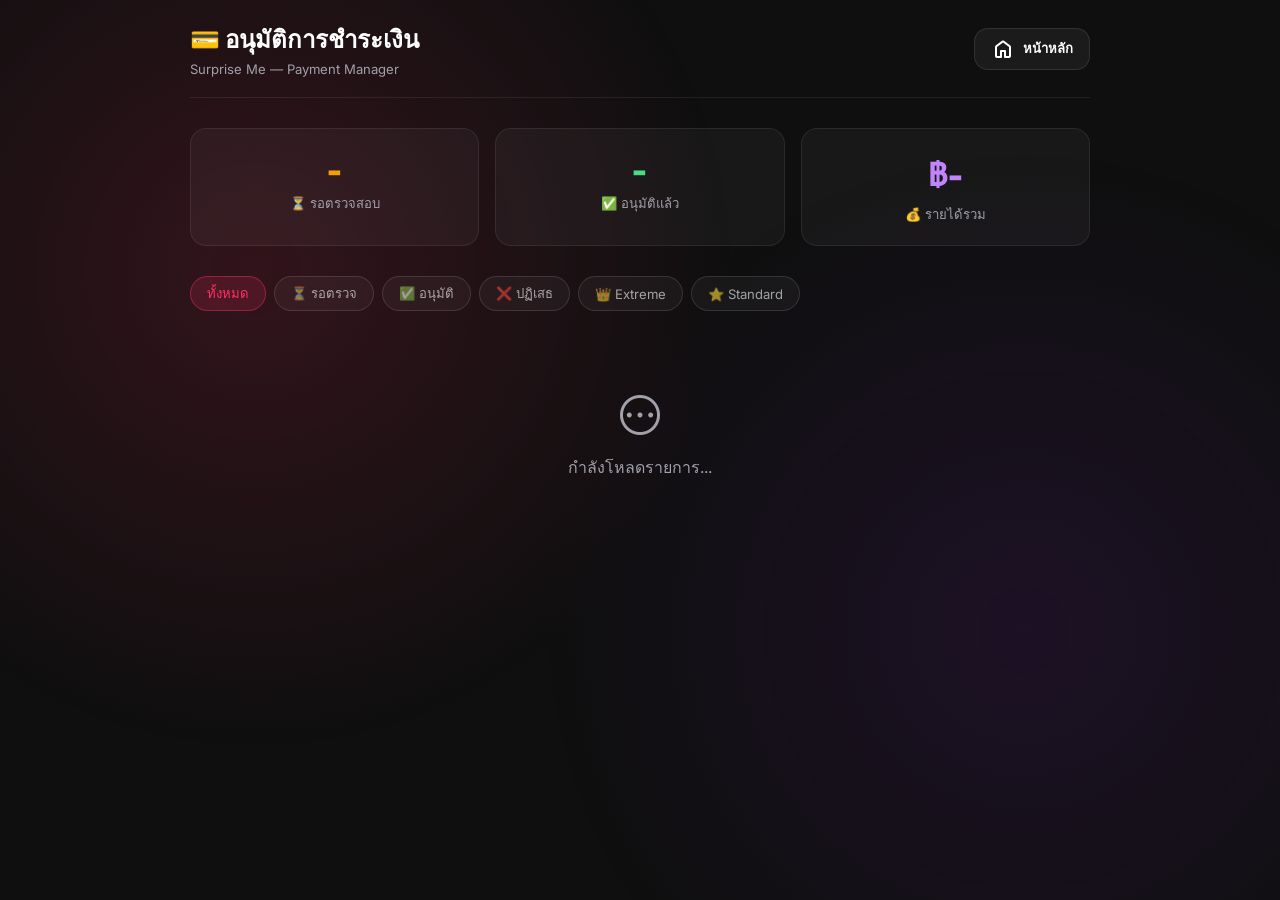
==== admin-payments.html @ f7511f4d "Add files via upload" ====
<!DOCTYPE html>
<html lang="th">
<head>
    <meta charset="UTF-8">
    <meta name="viewport" content="width=device-width, initial-scale=1.0">
    <title>อนุมัติการชำระเงิน | Admin</title>
    <link rel="stylesheet" href="style.css">
    <link rel="stylesheet" href="https://fonts.googleapis.com/css2?family=Material+Symbols+Rounded:opsz,wght,FILL,GRAD@24,400,0,0" />
    <style>
        body { margin:0; padding:20px; box-sizing:border-box; }
        .admin-wrap { max-width:900px; margin:0 auto; }

        /* Header */
        .adm-header { display:flex;align-items:center;justify-content:space-between;margin-bottom:30px;padding-bottom:20px;border-bottom:1px solid rgba(255,255,255,0.08); }
        .adm-title { font-size:1.5rem; font-weight:800; }
        .adm-title small { display:block; font-size:0.82rem; font-weight:400; color:var(--text-muted); margin-top:2px; }

        /* Stats */
        .stats-row { display:grid;grid-template-columns:repeat(3,1fr);gap:16px;margin-bottom:30px; }
        .stat-card { background:rgba(255,255,255,0.04);border:1px solid rgba(255,255,255,0.08);border-radius:16px;padding:20px;text-align:center; }
        .stat-num { font-size:2rem;font-weight:800;font-family:'Outfit',sans-serif; }
        .stat-lbl { color:var(--text-muted);font-size:0.82rem;margin-top:4px; }

        /* Filters */
        .filter-row { display:flex;gap:8px;margin-bottom:20px;flex-wrap:wrap; }
        .filter-btn { padding:6px 16px;border-radius:20px;border:1px solid rgba(255,255,255,0.12);background:rgba(255,255,255,0.04);color:rgba(255,255,255,0.6);font-size:0.82rem;cursor:pointer;transition:all 0.2s;font-family:'Inter',sans-serif; }
        .filter-btn.active,.filter-btn:hover { background:rgba(255,51,102,0.15);border-color:rgba(255,51,102,0.4);color:#FF3366; }

        /* Payment cards */
        .pay-list { display:flex;flex-direction:column;gap:16px; }
        .pay-item { background:rgba(255,255,255,0.04);border:1px solid rgba(255,255,255,0.08);border-radius:16px;padding:20px;transition:border-color 0.2s; }
        .pay-item.pending { border-left:3px solid #F59E0B; }
        .pay-item.approved { border-left:3px solid #4ade80; }
        .pay-item.rejected { border-left:3px solid #f87171;opacity:0.7; }

        .pay-item-header { display:flex;align-items:flex-start;justify-content:space-between;gap:12px;margin-bottom:12px; }
        .pay-item-info { flex:1; }
        .pay-ref { font-size:0.75rem;color:var(--text-muted);font-family:monospace;margin-bottom:4px; }
        .pay-contact-name { font-weight:700;font-size:1rem; }
        .pay-tier { display:inline-flex;align-items:center;gap:4px;padding:2px 10px;border-radius:20px;font-size:0.75rem;font-weight:700;margin-top:4px; }
        .tier-std { background:linear-gradient(135deg,#FF336622,#9333EA22);color:#c084fc;border:1px solid rgba(147,51,234,0.3); }
        .tier-ext { background:linear-gradient(135deg,#F59E0B22,#EF444422);color:#fbbf24;border:1px solid rgba(245,158,11,0.3); }

        .pay-status { white-space:nowrap;}
        .status-badge { display:inline-flex;align-items:center;gap:5px;padding:4px 12px;border-radius:20px;font-size:0.78rem;font-weight:700; }
        .status-pending { background:rgba(245,158,11,0.15);color:#F59E0B;border:1px solid rgba(245,158,11,0.3); }
        .status-approved { background:rgba(74,222,128,0.15);color:#4ade80;border:1px solid rgba(74,222,128,0.3); }
        .status-rejected { background:rgba(248,113,113,0.15);color:#f87171;border:1px solid rgba(248,113,113,0.3); }

        .pay-details { display:grid;grid-template-columns:repeat(auto-fit,minmax(140px,1fr));gap:10px;padding:12px;background:rgba(255,255,255,0.03);border-radius:10px;margin-bottom:12px; }
        .pay-detail-item { font-size:0.82rem; }
        .pay-detail-label { color:var(--text-muted);font-size:0.75rem;margin-bottom:2px; }

        /* Slip image */
        .slip-img { width:100%;max-height:280px;object-fit:contain;border-radius:10px;margin-bottom:12px;cursor:pointer;border:1px solid rgba(255,255,255,0.08); }
        .no-slip { padding:16px;text-align:center;color:var(--text-muted);font-size:0.82rem;background:rgba(255,255,255,0.02);border-radius:10px;border:1px dashed rgba(255,255,255,0.08);margin-bottom:12px; }

        /* Action buttons */
        .action-row { display:flex;gap:8px;flex-wrap:wrap; }
        .action-btn { flex:1;min-width:100px;padding:10px 16px;border-radius:10px;border:none;cursor:pointer;font-size:0.85rem;font-weight:700;font-family:'Inter',sans-serif;display:flex;align-items:center;justify-content:center;gap:6px;transition:all 0.2s; }
        .btn-approve { background:rgba(74,222,128,0.15);color:#4ade80;border:1px solid rgba(74,222,128,0.3); }
        .btn-approve:hover { background:rgba(74,222,128,0.25); }
        .btn-reject { background:rgba(248,113,113,0.1);color:#f87171;border:1px solid rgba(248,113,113,0.2); }
        .btn-reject:hover { background:rgba(248,113,113,0.2); }
        .btn-view-slip { background:rgba(255,255,255,0.06);color:rgba(255,255,255,0.7);border:1px solid rgba(255,255,255,0.1); }
        .btn-view-slip:hover { background:rgba(255,255,255,0.1);color:white; }

        /* Uid input for approval */
        .uid-input { width:100%;padding:10px 14px;border-radius:10px;border:1px solid rgba(74,222,128,0.3);background:rgba(74,222,128,0.05);color:white;font-size:0.85rem;font-family:monospace;box-sizing:border-box;outline:none;margin-bottom:8px; }
        .uid-input::placeholder { color:rgba(255,255,255,0.25); }

        /* Empty state */
        .empty-state { text-align:center;padding:60px 20px;color:var(--text-muted); }
        .empty-state .material-symbols-rounded { font-size:3rem;margin-bottom:16px;display:block; }

        /* Lightbox */
        #lightbox { position:fixed;inset:0;background:rgba(0,0,0,0.9);z-index:9999;display:none;align-items:center;justify-content:center;cursor:zoom-out; }
        #lightbox.show { display:flex; }
        #lightbox img { max-width:90%;max-height:90%;border-radius:12px;box-shadow:0 0 60px rgba(0,0,0,0.8); }

        /* Loading */
        .spinner { width:20px;height:20px;border:2px solid rgba(255,255,255,0.2);border-top-color:currentColor;border-radius:50%;animation:spin 0.8s linear infinite;display:inline-block; }
        @keyframes spin { to{transform:rotate(360deg);} }

        @media(max-width:480px) { .stats-row{grid-template-columns:1fr 1fr;} }
    </style>
</head>
<body>
    <!-- Lightbox for slip images -->
    <div id="lightbox" onclick="document.getElementById('lightbox').classList.remove('show')">
        <img id="lightbox-img" src="" alt="Slip">
    </div>

    <div class="admin-wrap">
        <div class="adm-header">
            <div>
                <div class="adm-title">
                    💳 อนุมัติการชำระเงิน
                    <small>Surprise Me — Payment Manager</small>
                </div>
            </div>
            <a href="index.html" class="btn-secondary" style="padding:8px 16px;font-size:0.82rem;">
                <span class="material-symbols-rounded">home</span> หน้าหลัก
            </a>
        </div>

        <!-- Stats -->
        <div class="stats-row">
            <div class="stat-card">
                <div class="stat-num" id="count-pending" style="color:#F59E0B">-</div>
                <div class="stat-lbl">⏳ รอตรวจสอบ</div>
            </div>
            <div class="stat-card">
                <div class="stat-num" id="count-approved" style="color:#4ade80">-</div>
                <div class="stat-lbl">✅ อนุมัติแล้ว</div>
            </div>
            <div class="stat-card">
                <div class="stat-num" id="count-revenue" style="color:#c084fc">฿-</div>
                <div class="stat-lbl">💰 รายได้รวม</div>
            </div>
        </div>

        <!-- Filters -->
        <div class="filter-row">
            <button class="filter-btn active" onclick="filterPayments('all', this)">ทั้งหมด</button>
            <button class="filter-btn" onclick="filterPayments('pending', this)">⏳ รอตรวจ</button>
            <button class="filter-btn" onclick="filterPayments('approved', this)">✅ อนุมัติ</button>
            <button class="filter-btn" onclick="filterPayments('rejected', this)">❌ ปฏิเสธ</button>
            <button class="filter-btn" onclick="filterPayments('extreme', this)">👑 Extreme</button>
            <button class="filter-btn" onclick="filterPayments('standard', this)">⭐ Standard</button>
        </div>

        <!-- Payment List -->
        <div class="pay-list" id="payList">
            <div class="empty-state">
                <span class="material-symbols-rounded">pending</span>
                กำลังโหลดรายการ...
            </div>
        </div>
    </div>

    <script type="module">
        import { db, storage } from './firebase-config.js';
        import {
            collection, query, orderBy, onSnapshot,
            doc, updateDoc, serverTimestamp, setDoc, getDoc
        } from "https://www.gstatic.com/firebasejs/11.0.0/firebase-firestore.js";
        import { getAuth, onAuthStateChanged } from "https://www.gstatic.com/firebasejs/11.0.0/firebase-auth.js";

        // ─── ADMIN UIDs — ใส่ UID ผู้ดูแลระบบตรงนี้ ───────────────
        const ADMIN_UIDS = ['qqzXIApGiHVh2r78spN1BeZ7Qzz2'];
        // ─────────────────────────────────────────────────────────────

        let allPayments = [];
        let currentFilter = 'all';

        const auth = getAuth();
        onAuthStateChanged(auth, user => {
            if (!user) { alert('กรุณาล็อกอินก่อน'); location.href = 'index.html'; return; }
            // Optional: check admin
            if (!ADMIN_UIDS.includes(user.uid)) { alert('ไม่มีสิทธิ์เข้าถึงหน้าผู้ดูแลระบบ'); location.href = 'index.html'; return; }
        });

        // Realtime listener on payments
        const q = query(collection(db, 'payments'), orderBy('createdAt', 'desc'));
        onSnapshot(q, snap => {
            allPayments = snap.docs.map(d => ({ id: d.id, ...d.data() }));
            updateStats();
            renderList(currentFilter);
        });

        function updateStats() {
            const pending = allPayments.filter(p => p.status === 'pending').length;
            const approved = allPayments.filter(p => p.status === 'approved').length;
            const revenue = allPayments.filter(p => p.status === 'approved').reduce((s, p) => s + (p.amount || 0), 0);
            document.getElementById('count-pending').textContent = pending;
            document.getElementById('count-approved').textContent = approved;
            document.getElementById('count-revenue').textContent = '฿' + revenue.toLocaleString();
        }

        window.filterPayments = (f, btn) => {
            currentFilter = f;
            document.querySelectorAll('.filter-btn').forEach(b => b.classList.remove('active'));
            btn.classList.add('active');
            renderList(f);
        };

        function renderList(filter) {
            let list = allPayments;
            if (filter !== 'all') {
                if (['standard', 'extreme'].includes(filter)) {
                    list = allPayments.filter(p => p.tier === filter);
                } else {
                    list = allPayments.filter(p => p.status === filter);
                }
            }

            const container = document.getElementById('payList');
            if (list.length === 0) {
                container.innerHTML = `<div class="empty-state"><span class="material-symbols-rounded">inbox</span>ไม่มีรายการ</div>`;
                return;
            }

            container.innerHTML = list.map(p => {
                const dateStr = p.createdAt?.toDate
                    ? p.createdAt.toDate().toLocaleString('th-TH', { dateStyle:'short', timeStyle:'short' })
                    : 'ไม่ระบุ';

                const statusMap = {
                    pending:  `<span class="status-badge status-pending"><span class="material-symbols-rounded" style="font-size:0.85rem;">schedule</span> รอตรวจสอบ</span>`,
                    approved: `<span class="status-badge status-approved"><span class="material-symbols-rounded" style="font-size:0.85rem;">check_circle</span> อนุมัติแล้ว</span>`,
                    rejected: `<span class="status-badge status-rejected"><span class="material-symbols-rounded" style="font-size:0.85rem;">cancel</span> ปฏิเสธ</span>`,
                };

                const tierBadge = p.tier === 'extreme'
                    ? `<span class="pay-tier tier-ext">👑 EXTREME ฿120</span>`
                    : `<span class="pay-tier tier-std">⭐ Standard ฿20</span>`;

                const slipSection = p.slipUrl
                    ? `<img src="${p.slipUrl}" class="slip-img" alt="Slip" onclick="showLightbox('${p.slipUrl}')">`
                    : `<div class="no-slip"><span class="material-symbols-rounded" style="font-size:1.2rem;vertical-align:middle;">image_not_supported</span> ไม่มีรูปสลิป</div>`;

                const approvedInfo = p.status === 'approved'
                    ? `<div style="padding:10px 14px;background:rgba(74,222,128,0.07);border:1px solid rgba(74,222,128,0.2);border-radius:10px;font-size:0.8rem;color:#4ade80;margin-bottom:10px;">
                        <span class="material-symbols-rounded" style="font-size:0.85rem;vertical-align:middle;">check_circle</span>
                        เปิดสิทธิ์ให้แล้ว ${p.approvedAt?.toDate ? '· ' + p.approvedAt.toDate().toLocaleString('th-TH',{dateStyle:'short',timeStyle:'short'}) : ''}
                      </div>` : '';

                const actionBtns = p.status === 'pending' ? `
                    <div style="margin-bottom:10px;">
                        <div style="font-size:0.78rem;color:var(--text-muted);margin-bottom:6px;">UID ของผู้ใช้ (จาก Firebase Auth หรือเว็บ)</div>
                        <input type="text" class="uid-input" id="uid-${p.id}" placeholder="UID ผู้ใช้ (ถ้ามี หรือใส่ email)"
                               value="${p.uid || p.userEmail || ''}">
                    </div>
                    <div class="action-row">
                        <button class="action-btn btn-approve" onclick="approvePayment('${p.id}', '${p.tier}')">
                            <span class="material-symbols-rounded" style="font-size:0.9rem;">check_circle</span> อนุมัติ + เปิดสิทธิ์
                        </button>
                        <button class="action-btn btn-reject" onclick="rejectPayment('${p.id}')">
                            <span class="material-symbols-rounded" style="font-size:0.9rem;">cancel</span> ปฏิเสธ
                        </button>
                        ${p.slipUrl ? `<button class="action-btn btn-view-slip" onclick="showLightbox('${p.slipUrl}')"><span class="material-symbols-rounded" style="font-size:0.9rem;">open_in_new</span> ขยายสลิป</button>` : ''}
                    </div>` : `
                    <div class="action-row">
                        ${p.slipUrl ? `<button class="action-btn btn-view-slip" onclick="showLightbox('${p.slipUrl}')"><span class="material-symbols-rounded" style="font-size:0.9rem;">image</span> ดูสลิป</button>` : ''}
                        ${p.status === 'approved' ? `<button class="action-btn btn-reject" onclick="rejectPayment('${p.id}')"><span class="material-symbols-rounded" style="font-size:0.9rem;">undo</span> ยกเลิกสิทธิ์</button>` : ''}
                    </div>`;

                return `
                    <div class="pay-item ${p.status}">
                        <div class="pay-item-header">
                            <div class="pay-item-info">
                                <div class="pay-ref">📄 ${p.id}</div>
                                <div class="pay-contact-name">${escHtml(p.contact || '—')}</div>
                                ${tierBadge}
                            </div>
                            <div class="pay-status">${statusMap[p.status] || ''}</div>
                        </div>
                        <div class="pay-details">
                            <div class="pay-detail-item"><div class="pay-detail-label">จำนวนเงิน</div><strong>฿${p.amount || '?'}</strong></div>
                            <div class="pay-detail-item"><div class="pay-detail-label">Email/UID</div>${escHtml(p.userEmail || p.uid || '—')}</div>
                            <div class="pay-detail-item"><div class="pay-detail-label">วันที่</div>${dateStr}</div>
                            <div class="pay-detail-item"><div class="pay-detail-label">หมายเหตุ</div>${escHtml(p.note || '—')}</div>
                        </div>
                        ${slipSection}
                        ${approvedInfo}
                        ${actionBtns}
                    </div>
                `;
            }).join('');
        }

        window.approvePayment = async (payId, tier) => {
            const uidInput = document.getElementById('uid-' + payId);
            const uid = uidInput?.value?.trim();
            if (!uid) { alert('กรุณาระบุ UID หรือ Email ของผู้ใช้ก่อนอนุมัติ'); uidInput?.focus(); return; }
            if (!confirm(`อนุมัติการชำระเงินและเปิดสิทธิ์ ${tier.toUpperCase()} ให้ ${uid}?`)) return;

            try {
                // 1. Update payment status
                await updateDoc(doc(db, 'payments', payId), {
                    status: 'approved',
                    approvedAt: serverTimestamp(),
                    approvedUid: uid,
                });

                // 2. Set user tier in Firestore users collection
                await setDoc(doc(db, 'users', uid), {
                    tier,
                    tierApprovedAt: serverTimestamp(),
                    tierPaymentId: payId,
                }, { merge: true });

                alert(`✅ อนุมัติแล้ว! เปิดสิทธิ์ ${tier.toUpperCase()} ให้ ${uid} สำเร็จ`);
            } catch(err) {
                alert('❌ Error: ' + err.message);
            }
        };

        window.rejectPayment = async (payId) => {
            if (!confirm('ยืนยันปฏิเสธการชำระเงินนี้?')) return;
            try {
                await updateDoc(doc(db, 'payments', payId), { status: 'rejected', rejectedAt: serverTimestamp() });
            } catch(err) {
                alert('Error: ' + err.message);
            }
        };

        window.showLightbox = (url) => {
            document.getElementById('lightbox-img').src = url;
            document.getElementById('lightbox').classList.add('show');
        };

        function escHtml(s) {
            return String(s).replace(/&/g,'&amp;').replace(/</g,'&lt;').replace(/>/g,'&gt;');
        }
    </script>
</body>
</html>
---- style.css ----
@import url('https://fonts.googleapis.com/css2?family=Inter:wght@400;500;600&family=Outfit:wght@500;700;800&display=swap');

:root {
  --primary: #FF3366;
  --secondary: #6B21A8;
  --accent: #00D2FF;
  --background: #0F0F0F;
  --glass: rgba(255, 255, 255, 0.05);
  --glass-border: rgba(255, 255, 255, 0.1);
  --text-main: #FFFFFF;
  --text-muted: #A1A1AA;
}

* {
  margin: 0;
  padding: 0;
  box-sizing: border-box;
  font-family: 'Inter', sans-serif;
}

body {
  background: var(--background);
  color: var(--text-main);
  min-height: 100vh;
  overflow-x: hidden;
}

/* Gradient Background Overlay */
body::before {
  content: "";
  position: fixed;
  top: 0;
  left: 0;
  width: 100%;
  height: 100%;
  background: 
    radial-gradient(circle at 20% 30%, rgba(255, 51, 102, 0.15) 0%, transparent 40%),
    radial-gradient(circle at 80% 70%, rgba(107, 33, 168, 0.15) 0%, transparent 40%);
  pointer-events: none;
  z-index: -1;
}

h1, h2, h3 {
  font-family: 'Outfit', sans-serif;
  font-weight: 800;
  letter-spacing: -0.02em;
}

/* Glass UI Elements */
.glass-card {
  background: var(--glass);
  backdrop-filter: blur(12px);
  -webkit-backdrop-filter: blur(12px);
  border: 1px solid var(--glass-border);
  border-radius: 24px;
  padding: 2rem;
  box-shadow: 0 8px 32px 0 rgba(0, 0, 0, 0.37);
  transition: transform 0.3s ease, border-color 0.3s ease;
}

.glass-card:hover {
  transform: translateY(-5px);
  border-color: rgba(255, 51, 102, 0.3);
}

/* Buttons */
.btn-primary {
  background: linear-gradient(135deg, var(--primary), var(--secondary));
  color: white;
  border: none;
  padding: 12px 28px;
  border-radius: 14px;
  font-weight: 600;
  cursor: pointer;
  transition: all 0.3s cubic-bezier(0.175, 0.885, 0.32, 1.275);
  display: inline-flex;
  align-items: center;
  gap: 8px;
  text-decoration: none;
  font-size: 1rem;
}

.btn-primary:hover {
  transform: scale(1.05);
  box-shadow: 0 0 20px rgba(255, 51, 102, 0.4);
}

.btn-secondary {
  background: var(--glass);
  color: white;
  border: 1px solid var(--glass-border);
  padding: 12px 28px;
  border-radius: 14px;
  font-weight: 600;
  cursor: pointer;
  transition: all 0.3s ease;
  text-decoration: none;
  display: inline-flex;
  align-items: center;
  gap: 8px;
}

.btn-secondary:hover {
  background: rgba(255, 255, 255, 0.1);
  border-color: rgba(255, 255, 255, 0.3);
}

/* Animations */
@keyframes fadeInUp {
  from {
    opacity: 0;
    transform: translateY(20px);
  }
  to {
    opacity: 1;
    transform: translateY(0);
  }
}

.fade-in {
  animation: fadeInUp 0.8s ease forwards;
}

/* Layout Utilities */
.container {
  max-width: 1200px;
  margin: 0 auto;
  padding: 0 2rem;
}

header {
  height: 80px;
  display: flex;
  align-items: center;
  justify-content: space-between;
}

.logo {
  font-size: 1.5rem;
  font-weight: 800;
  background: linear-gradient(to right, var(--primary), var(--accent));
  -webkit-background-clip: text;
  -webkit-text-fill-color: transparent;
  display: flex;
  align-items: center;
  gap: 8px;
}

/* Grid Layouts */
.hero-section {
  padding: 100px 0;
  text-align: center;
}

.hero-title {
  font-size: 4rem;
  line-height: 1.1;
  margin-bottom: 24px;
  background: linear-gradient(180deg, #FFFFFF 0%, #A1A1AA 100%);
  -webkit-background-clip: text;
  -webkit-text-fill-color: transparent;
}

.hero-subtitle {
  font-size: 1.25rem;
  color: var(--text-muted);
  max-width: 600px;
  margin: 0 auto 40px;
}

.template-grid {
  display: grid;
  grid-template-columns: repeat(auto-fit, minmax(300px, 1fr));
  gap: 32px;
  margin-top: 60px;
}

.template-item {
  position: relative;
  overflow: hidden;
}

.template-image {
  width: 100%;
  height: 200px;
  border-radius: 16px;
  object-fit: cover;
  margin-bottom: 20px;
}

/* Custom Scrollbar */
::-webkit-scrollbar {
  width: 8px;
}

::-webkit-scrollbar-track {
  background: var(--background);
}

::-webkit-scrollbar-thumb {
  background: var(--glass-border);
  border-radius: 4px;
}

::-webkit-scrollbar-thumb:hover {
  background: rgba(255, 255, 255, 0.2);
}

/* Mobile Responsive Adjustments */
@media (max-width: 768px) {
  .hero-title { font-size: 2.5rem; line-height: 1.2; }
  .hero-subtitle { font-size: 1rem; padding: 0 10px; }
  .hero-section { padding: 60px 0; }
  h1 { font-size: 1.8rem !important; }
  h2 { font-size: 1.5rem !important; }
  .btn-primary, .btn-secondary { font-size: 0.9rem; padding: 10px 20px; }
  .container { padding: 0 1rem; }
  .glass-card { padding: 1.5rem; }
  header { height: 60px; }
  .logo { font-size: 1.2rem; }
  .template-grid { grid-template-columns: 1fr; gap: 20px; }
  .feature-grid { grid-template-columns: 1fr; gap: 16px; margin-top: 40px; }
  .cta-section { padding: 40px 20px; }
}
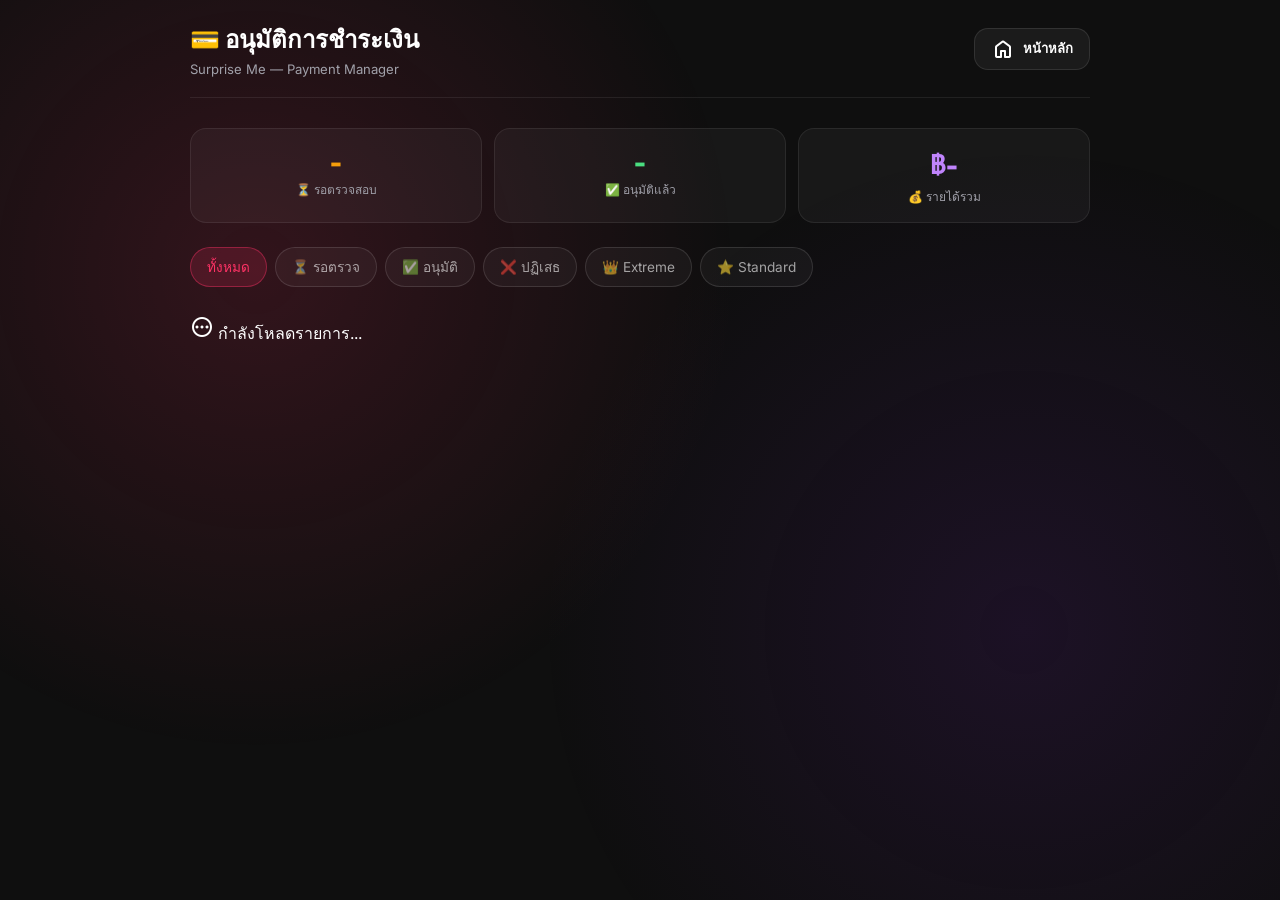
==== commit 706cde88: "Add files via upload" ====
--- a/admin-payments.html
+++ b/admin-payments.html
@@ -16,27 +16,26 @@
         .adm-title small { display:block; font-size:0.82rem; font-weight:400; color:var(--text-muted); margin-top:2px; }
 
         /* Stats */
-        .stats-row { display:grid;grid-template-columns:repeat(3,1fr);gap:16px;margin-bottom:30px; }
-        .stat-card { background:rgba(255,255,255,0.04);border:1px solid rgba(255,255,255,0.08);border-radius:16px;padding:20px;text-align:center; }
-        .stat-num { font-size:2rem;font-weight:800;font-family:'Outfit',sans-serif; }
-        .stat-lbl { color:var(--text-muted);font-size:0.82rem;margin-top:4px; }
+        .stats-row { display:grid;grid-template-columns:repeat(3,1fr);gap:12px;margin-bottom:24px; }
+        .stat-card { background:rgba(255,255,255,0.04);border:1px solid rgba(255,255,255,0.08);border-radius:16px;padding:16px;text-align:center; }
+        .stat-num { font-size:1.6rem;font-weight:800;font-family:'Outfit',sans-serif; }
+        .stat-lbl { color:var(--text-muted);font-size:0.75rem;margin-top:2px; }
 
         /* Filters */
-        .filter-row { display:flex;gap:8px;margin-bottom:20px;flex-wrap:wrap; }
-        .filter-btn { padding:6px 16px;border-radius:20px;border:1px solid rgba(255,255,255,0.12);background:rgba(255,255,255,0.04);color:rgba(255,255,255,0.6);font-size:0.82rem;cursor:pointer;transition:all 0.2s;font-family:'Inter',sans-serif; }
+        .filter-row { display:flex;gap:8px;margin-bottom:20px;overflow-x:auto;padding-bottom:8px; -webkit-overflow-scrolling: touch; }
+        .filter-btn { flex:0 0 auto; padding:8px 16px;border-radius:20px;border:1px solid rgba(255,255,255,0.12);background:rgba(255,255,255,0.04);color:rgba(255,255,255,0.6);font-size:0.85rem;cursor:pointer;transition:all 0.2s;white-space:nowrap; }
         .filter-btn.active,.filter-btn:hover { background:rgba(255,51,102,0.15);border-color:rgba(255,51,102,0.4);color:#FF3366; }
 
         /* Payment cards */
-        .pay-list { display:flex;flex-direction:column;gap:16px; }
-        .pay-item { background:rgba(255,255,255,0.04);border:1px solid rgba(255,255,255,0.08);border-radius:16px;padding:20px;transition:border-color 0.2s; }
-        .pay-item.pending { border-left:3px solid #F59E0B; }
-        .pay-item.approved { border-left:3px solid #4ade80; }
-        .pay-item.rejected { border-left:3px solid #f87171;opacity:0.7; }
-
+        .pay-list { display:flex;flex-direction:column;gap:20px; }
+        .pay-item { background:rgba(255,255,255,0.04);border:1px solid rgba(255,255,255,0.08);border-radius:20px;padding:20px;transition:border-color 0.2s; position:relative; }
+        .pay-item.pending { border-left:4px solid #F59E0B; }
+        .pay-item.approved { border-left:4px solid #4ade80; }
+        
         .pay-item-header { display:flex;align-items:flex-start;justify-content:space-between;gap:12px;margin-bottom:12px; }
         .pay-item-info { flex:1; }
         .pay-ref { font-size:0.75rem;color:var(--text-muted);font-family:monospace;margin-bottom:4px; }
-        .pay-contact-name { font-weight:700;font-size:1rem; }
+        .pay-contact-name { font-weight:800;font-size:1.1rem; color: #fff; }
         .pay-tier { display:inline-flex;align-items:center;gap:4px;padding:2px 10px;border-radius:20px;font-size:0.75rem;font-weight:700;margin-top:4px; }
         .tier-std { background:linear-gradient(135deg,#FF336622,#9333EA22);color:#c084fc;border:1px solid rgba(147,51,234,0.3); }
         .tier-ext { background:linear-gradient(135deg,#F59E0B22,#EF444422);color:#fbbf24;border:1px solid rgba(245,158,11,0.3); }
@@ -47,42 +46,37 @@
         .status-approved { background:rgba(74,222,128,0.15);color:#4ade80;border:1px solid rgba(74,222,128,0.3); }
         .status-rejected { background:rgba(248,113,113,0.15);color:#f87171;border:1px solid rgba(248,113,113,0.3); }
 
-        .pay-details { display:grid;grid-template-columns:repeat(auto-fit,minmax(140px,1fr));gap:10px;padding:12px;background:rgba(255,255,255,0.03);border-radius:10px;margin-bottom:12px; }
-        .pay-detail-item { font-size:0.82rem; }
+        .pay-details { display:grid; grid-template-columns: 1fr 1fr; gap:12px; margin-top: 16px; padding:12px; background:rgba(255,255,255,0.03); border-radius:12px; }
+        .pay-detail-item { font-size:0.85rem; }
         .pay-detail-label { color:var(--text-muted);font-size:0.75rem;margin-bottom:2px; }
 
         /* Slip image */
-        .slip-img { width:100%;max-height:280px;object-fit:contain;border-radius:10px;margin-bottom:12px;cursor:pointer;border:1px solid rgba(255,255,255,0.08); }
+        .slip-img { width:100%;max-height:350px;object-fit:contain;border-radius:14px; margin: 16px 0; border: 1px solid rgba(255,255,255,0.1); cursor: pointer; }
         .no-slip { padding:16px;text-align:center;color:var(--text-muted);font-size:0.82rem;background:rgba(255,255,255,0.02);border-radius:10px;border:1px dashed rgba(255,255,255,0.08);margin-bottom:12px; }
 
         /* Action buttons */
-        .action-row { display:flex;gap:8px;flex-wrap:wrap; }
-        .action-btn { flex:1;min-width:100px;padding:10px 16px;border-radius:10px;border:none;cursor:pointer;font-size:0.85rem;font-weight:700;font-family:'Inter',sans-serif;display:flex;align-items:center;justify-content:center;gap:6px;transition:all 0.2s; }
+        .action-row { display:flex; flex-direction: column; gap:10px; }
+        .action-btn { width:100%; height: 50px; border-radius:14px; border:none; cursor:pointer; font-size:0.95rem; font-weight:700; font-family:'Inter',sans-serif; display:flex; align-items:center; justify-content:center; gap:8px; transition:all 0.2s; }
         .btn-approve { background:rgba(74,222,128,0.15);color:#4ade80;border:1px solid rgba(74,222,128,0.3); }
-        .btn-approve:hover { background:rgba(74,222,128,0.25); }
         .btn-reject { background:rgba(248,113,113,0.1);color:#f87171;border:1px solid rgba(248,113,113,0.2); }
-        .btn-reject:hover { background:rgba(248,113,113,0.2); }
         .btn-view-slip { background:rgba(255,255,255,0.06);color:rgba(255,255,255,0.7);border:1px solid rgba(255,255,255,0.1); }
-        .btn-view-slip:hover { background:rgba(255,255,255,0.1);color:white; }
 
         /* Uid input for approval */
-        .uid-input { width:100%;padding:10px 14px;border-radius:10px;border:1px solid rgba(74,222,128,0.3);background:rgba(74,222,128,0.05);color:white;font-size:0.85rem;font-family:monospace;box-sizing:border-box;outline:none;margin-bottom:8px; }
+        .uid-input { width:100%; padding: 14px; font-size: 1rem; margin-bottom: 12px; border: 2px solid rgba(74,222,128,0.3); border-radius:12px; background:rgba(74,222,128,0.05); color:white; outline:none; }
         .uid-input::placeholder { color:rgba(255,255,255,0.25); }
 
-        /* Empty state */
-        .empty-state { text-align:center;padding:60px 20px;color:var(--text-muted); }
-        .empty-state .material-symbols-rounded { font-size:3rem;margin-bottom:16px;display:block; }
-
-        /* Lightbox */
-        #lightbox { position:fixed;inset:0;background:rgba(0,0,0,0.9);z-index:9999;display:none;align-items:center;justify-content:center;cursor:zoom-out; }
+        /* Lightbox & Spinner */
+        #lightbox { position:fixed;inset:0;background:rgba(0,0,0,0.95);z-index:9999;display:none;align-items:center;justify-content:center; }
         #lightbox.show { display:flex; }
-        #lightbox img { max-width:90%;max-height:90%;border-radius:12px;box-shadow:0 0 60px rgba(0,0,0,0.8); }
-
-        /* Loading */
-        .spinner { width:20px;height:20px;border:2px solid rgba(255,255,255,0.2);border-top-color:currentColor;border-radius:50%;animation:spin 0.8s linear infinite;display:inline-block; }
-        @keyframes spin { to{transform:rotate(360deg);} }
-
-        @media(max-width:480px) { .stats-row{grid-template-columns:1fr 1fr;} }
+        #lightbox img { max-width:95%;max-height:95%;border-radius:12px; }
+
+        @media(max-width:480px) { 
+            .stats-row{grid-template-columns:1fr 1fr 1fr;} 
+            .stat-num { font-size: 1.2rem; }
+            .stat-card { padding: 10px; }
+            .pay-details { grid-template-columns: 1fr; }
+            .pay-item { padding: 16px; }
+        }
     </style>
 </head>
 <body>
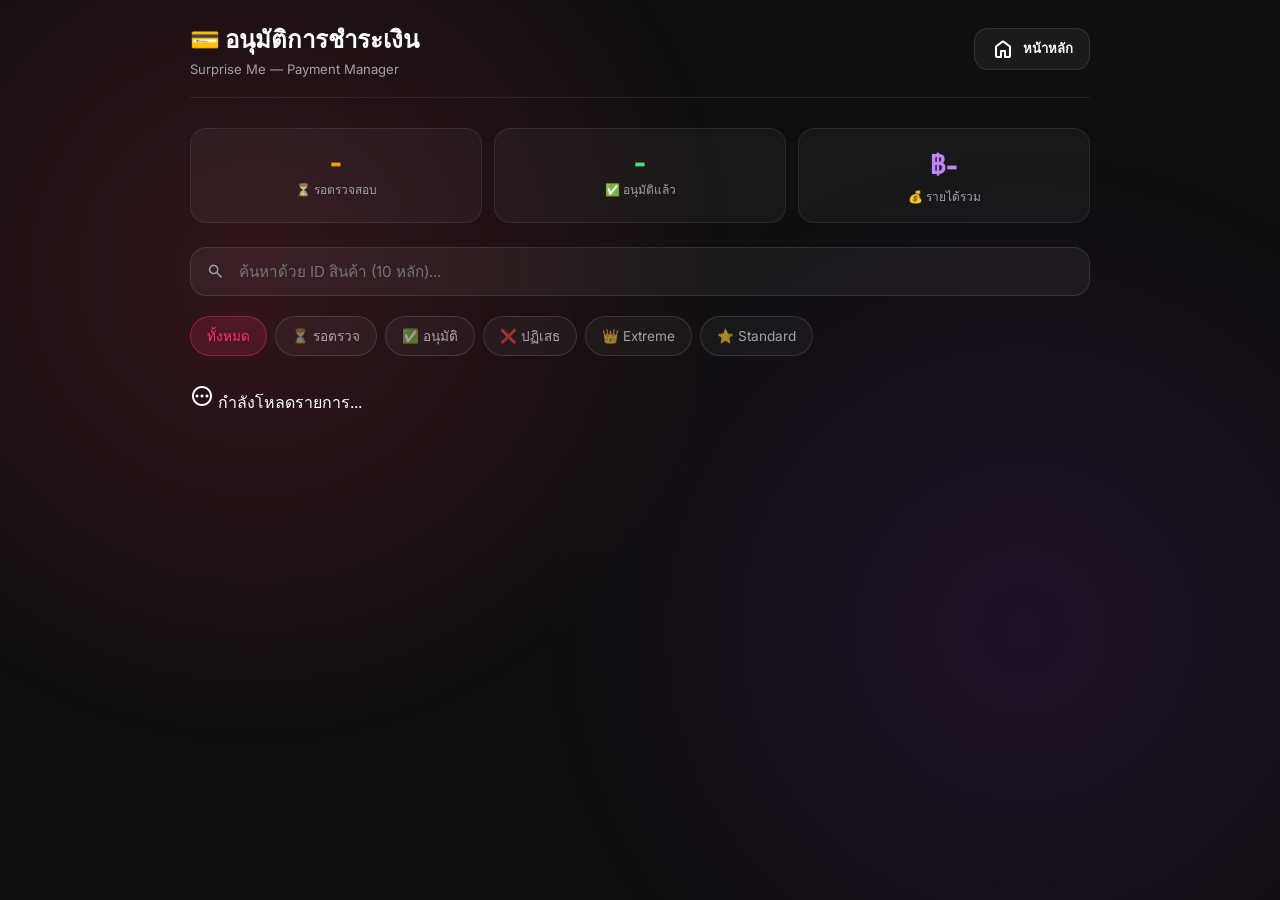
==== commit 3ff74538: "Add files via upload" ====
--- a/admin-payments.html
+++ b/admin-payments.html
@@ -70,16 +70,35 @@
         #lightbox.show { display:flex; }
         #lightbox img { max-width:95%;max-height:95%;border-radius:12px; }
 
-        @media(max-width:480px) { 
-            .stats-row{grid-template-columns:1fr 1fr 1fr;} 
-            .stat-num { font-size: 1.2rem; }
-            .stat-card { padding: 10px; }
-            .pay-details { grid-template-columns: 1fr; }
-            .pay-item { padding: 16px; }
+        /* Loading Overlay */
+        #loading-overlay {
+            position: fixed; inset: 0; background: rgba(8, 8, 8, 0.9);
+            backdrop-filter: blur(15px); z-index: 9999;
+            display: none; align-items: center; justify-content: center; flex-direction: column;
+            gap: 24px; animation: fadeIn 0.3s ease;
         }
+        .loader-ring {
+            width: 80px; height: 80px; position: relative;
+            display: flex; align-items: center; justify-content: center;
+        }
+        .loader-ring::before {
+            content: ""; position: absolute; inset: 0;
+            border-radius: 50%; border: 4px solid rgba(255, 51, 102, 0.1);
+            border-top: 4px solid #FF3366;
+            animation: spin 1s linear infinite;
+        }
+        #loading-text { font-weight: 700; font-size: 1.2rem; color: white; text-align: center; }
+
+        @keyframes spin { to { transform: rotate(360deg); } }
+        @keyframes fadeIn { from { opacity: 0; } to { opacity: 1; } }
     </style>
 </head>
 <body>
+    <!-- Loading Overlay -->
+    <div id="loading-overlay">
+        <div class="loader-ring"></div>
+        <div id="loading-text">กำลังประมวลผล...</div>
+    </div>
     <!-- Lightbox for slip images -->
     <div id="lightbox" onclick="document.getElementById('lightbox').classList.remove('show')">
         <img id="lightbox-img" src="" alt="Slip">
@@ -114,6 +133,14 @@
             </div>
         </div>
 
+        <!-- Search -->
+        <div style="margin-bottom:20px; position:relative;">
+            <span class="material-symbols-rounded" style="position:absolute; left:16px; top:50%; transform:translateY(-50%); color:var(--text-muted); font-size:1.2rem;">search</span>
+            <input type="text" id="idSearch" placeholder="ค้นหาด้วย ID สินค้า (10 หลัก)..." 
+                   oninput="handleSearch()"
+                   style="width:100%; padding:14px 14px 14px 48px; border-radius:16px; border:1px solid rgba(255,255,255,0.1); background:rgba(255,255,255,0.05); color:white; font-size:0.95rem; outline:none; transition:border-color 0.2s; box-sizing:border-box;">
+        </div>
+
         <!-- Filters -->
         <div class="filter-row">
             <button class="filter-btn active" onclick="filterPayments('all', this)">ทั้งหมด</button>
@@ -147,6 +174,18 @@
 
         let allPayments = [];
         let currentFilter = 'all';
+        let searchTerm = '';
+
+        window.handleSearch = () => {
+            searchTerm = document.getElementById('idSearch').value.trim().toUpperCase();
+            renderList(currentFilter);
+        };
+
+        // Local helper for template literals
+        const escHtml = (str = '') => {
+            return str.toString().replace(/&/g, '&amp;').replace(/</g, '&lt;').replace(/>/g, '&gt;').replace(/"/g, '&quot;').replace(/'/g, '&#039;');
+        };
+        window.escHtml = escHtml; // Also expose to window if needed
 
         const auth = getAuth();
         onAuthStateChanged(auth, user => {
@@ -156,7 +195,8 @@
         });
 
         // Realtime listener on payments
-        const q = query(collection(db, 'payments'), orderBy('createdAt', 'desc'));
+        import { limit } from "https://www.gstatic.com/firebasejs/11.0.0/firebase-firestore.js";
+        const q = query(collection(db, 'payments'), orderBy('createdAt', 'desc'), limit(50));
         onSnapshot(q, snap => {
             allPayments = snap.docs.map(d => ({ id: d.id, ...d.data() }));
             updateStats();
@@ -181,11 +221,18 @@
 
         function renderList(filter) {
             let list = allPayments;
+            
+            // Search filter (Case insensitive prefix match)
+            if (searchTerm) {
+                list = list.filter(p => p.id.toUpperCase().startsWith(searchTerm) || 
+                                       p.contact?.toUpperCase().includes(searchTerm));
+            }
+
             if (filter !== 'all') {
                 if (['standard', 'extreme'].includes(filter)) {
-                    list = allPayments.filter(p => p.tier === filter);
+                    list = list.filter(p => p.tier === filter);
                 } else {
-                    list = allPayments.filter(p => p.status === filter);
+                    list = list.filter(p => p.status === filter);
                 }
             }
 
@@ -211,7 +258,31 @@
                     : `<span class="pay-tier tier-std">⭐ Standard ฿20</span>`;
 
                 const slipSection = p.slipUrl
-                    ? `<img src="${p.slipUrl}" class="slip-img" alt="Slip" onclick="showLightbox('${p.slipUrl}')">`
+                    ? `<div>
+                        <div style="position:relative;">
+                            <img src="${p.slipUrl}" class="slip-img" alt="Slip" 
+                                 loading="lazy"
+                                 onerror="this.style.display='none'; this.nextElementSibling.style.display='block';"
+                                 onclick="showLightbox('${p.slipUrl}')">
+                            <div style="display:none; padding:20px; text-align:center; background:rgba(255,51,102,0.1); border-radius:12px; margin:10px 0;">
+                                <span class="material-symbols-rounded" style="color:#FF3366; font-size:2rem;">broken_image</span>
+                                <div style="font-size:0.85rem; color:#FF3366; margin-top:8px;">รูปภาพโหลดไม่ได้ (ลองกดลิงก์ด้านล่างแทน)</div>
+                            </div>
+                        </div>
+                        <div style="display:flex; flex-direction:column; gap:8px; margin-bottom:12px;">
+                            <div style="display:flex; gap:8px;">
+                                <a href="${p.slipUrl}" target="_blank" class="btn-view-slip" style="flex:1; text-decoration:none; padding:10px; border-radius:12px; font-size:0.82rem; display:flex; align-items:center; justify-content:center; gap:6px;">
+                                    <span class="material-symbols-rounded" style="font-size:1.1rem;">open_in_new</span> เปิดรูปในหน้าต่างใหม่
+                                </a>
+                                <button onclick="copyToClipboard('${p.slipUrl}', this)" class="btn-view-slip" style="padding:10px 14px; border-radius:12px; display:flex; align-items:center; gap:6px;">
+                                    <span class="material-symbols-rounded" style="font-size:1.1rem;">content_copy</span> คัดลอกลิงก์
+                                </button>
+                            </div>
+                            <input type="text" value="${p.slipUrl}" readonly onclick="this.select()" 
+                                   style="width:100%; background:rgba(0,0,0,0.2); border:1px solid rgba(255,255,255,0.05); padding:8px 12px; border-radius:10px; font-size:0.7rem; color:var(--accent); font-family:monospace; cursor:text;" 
+                                   title="ลิงก์รูปภาพสลิป">
+                        </div>
+                       </div>`
                     : `<div class="no-slip"><span class="material-symbols-rounded" style="font-size:1.2rem;vertical-align:middle;">image_not_supported</span> ไม่มีรูปสลิป</div>`;
 
                 const approvedInfo = p.status === 'approved'
@@ -240,12 +311,19 @@
                         ${p.status === 'approved' ? `<button class="action-btn btn-reject" onclick="rejectPayment('${p.id}')"><span class="material-symbols-rounded" style="font-size:0.9rem;">undo</span> ยกเลิกสิทธิ์</button>` : ''}
                     </div>`;
 
+                const displayId = p.id.substring(0, 10).toUpperCase();
+
                 return `
                     <div class="pay-item ${p.status}">
                         <div class="pay-item-header">
                             <div class="pay-item-info">
-                                <div class="pay-ref">📄 ${p.id}</div>
-                                <div class="pay-contact-name">${escHtml(p.contact || '—')}</div>
+                                <div style="display:flex; align-items:center; gap:8px; margin-bottom:8px;">
+                                    <div class="pay-ref" style="font-family:'Courier New', monospace; color:#4ade80; font-weight:900; font-size:1.3rem; letter-spacing:2px; background:rgba(74,222,128,0.1); padding:4px 12px; border-radius:8px;">🎫 ID: ${displayId}</div>
+                                    <button class="action-btn" onclick="copyToClipboard('${displayId}', this)" style="padding:4px 8px; font-size:0.7rem;">
+                                        <span class="material-symbols-rounded" style="font-size:0.9rem;">content_copy</span> ก็อป ID
+                                    </button>
+                                </div>
+                                <div class="pay-contact-name" style="font-size:0.95rem;">🛒 ผู้ซื้อ: <strong style="color:white;">${escHtml(p.contact || '—')}</strong></div>
                                 ${tierBadge}
                             </div>
                             <div class="pay-status">${statusMap[p.status] || ''}</div>
@@ -270,7 +348,13 @@
             if (!uid) { alert('กรุณาระบุ UID หรือ Email ของผู้ใช้ก่อนอนุมัติ'); uidInput?.focus(); return; }
             if (!confirm(`อนุมัติการชำระเงินและเปิดสิทธิ์ ${tier.toUpperCase()} ให้ ${uid}?`)) return;
 
+            const overlay = document.getElementById('loading-overlay');
+            const loadText = document.getElementById('loading-text');
+
             try {
+                overlay.style.display = 'flex';
+                loadText.textContent = "กำลังบันทึกการอนุมัติ...";
+
                 // 1. Update payment status
                 await updateDoc(doc(db, 'payments', payId), {
                     status: 'approved',
@@ -279,23 +363,31 @@
                 });
 
                 // 2. Set user tier in Firestore users collection
+                loadText.textContent = "กำลังอัปเดตยศผู้ใช้...";
                 await setDoc(doc(db, 'users', uid), {
                     tier,
                     tierApprovedAt: serverTimestamp(),
                     tierPaymentId: payId,
                 }, { merge: true });
 
+                overlay.style.display = 'none';
                 alert(`✅ อนุมัติแล้ว! เปิดสิทธิ์ ${tier.toUpperCase()} ให้ ${uid} สำเร็จ`);
             } catch(err) {
+                overlay.style.display = 'none';
                 alert('❌ Error: ' + err.message);
             }
         };
 
         window.rejectPayment = async (payId) => {
             if (!confirm('ยืนยันปฏิเสธการชำระเงินนี้?')) return;
+            const overlay = document.getElementById('loading-overlay');
             try {
+                overlay.style.display = 'flex';
+                document.getElementById('loading-text').textContent = "กำลังยกเลิกรายการ...";
                 await updateDoc(doc(db, 'payments', payId), { status: 'rejected', rejectedAt: serverTimestamp() });
+                overlay.style.display = 'none';
             } catch(err) {
+                overlay.style.display = 'none';
                 alert('Error: ' + err.message);
             }
         };
@@ -305,9 +397,22 @@
             document.getElementById('lightbox').classList.add('show');
         };
 
-        function escHtml(s) {
-            return String(s).replace(/&/g,'&amp;').replace(/</g,'&lt;').replace(/>/g,'&gt;');
-        }
+        window.copyToClipboard = async (text, btn) => {
+            try {
+                await navigator.clipboard.writeText(text);
+                const original = btn.innerHTML;
+                btn.innerHTML = '<span class="material-symbols-rounded" style="color:#4ade80; font-size:1.1rem;">check</span> คัดลอกแล้ว';
+                btn.style.borderColor = '#4ade8055';
+                btn.style.background = '#4ade8011';
+                setTimeout(() => {
+                    btn.innerHTML = original;
+                    btn.style.borderColor = '';
+                    btn.style.background = '';
+                }, 2000);
+            } catch (err) {
+                alert('ไม่สามารถคัดลอกได้: ' + err.message);
+            }
+        };
     </script>
 </body>
 </html>
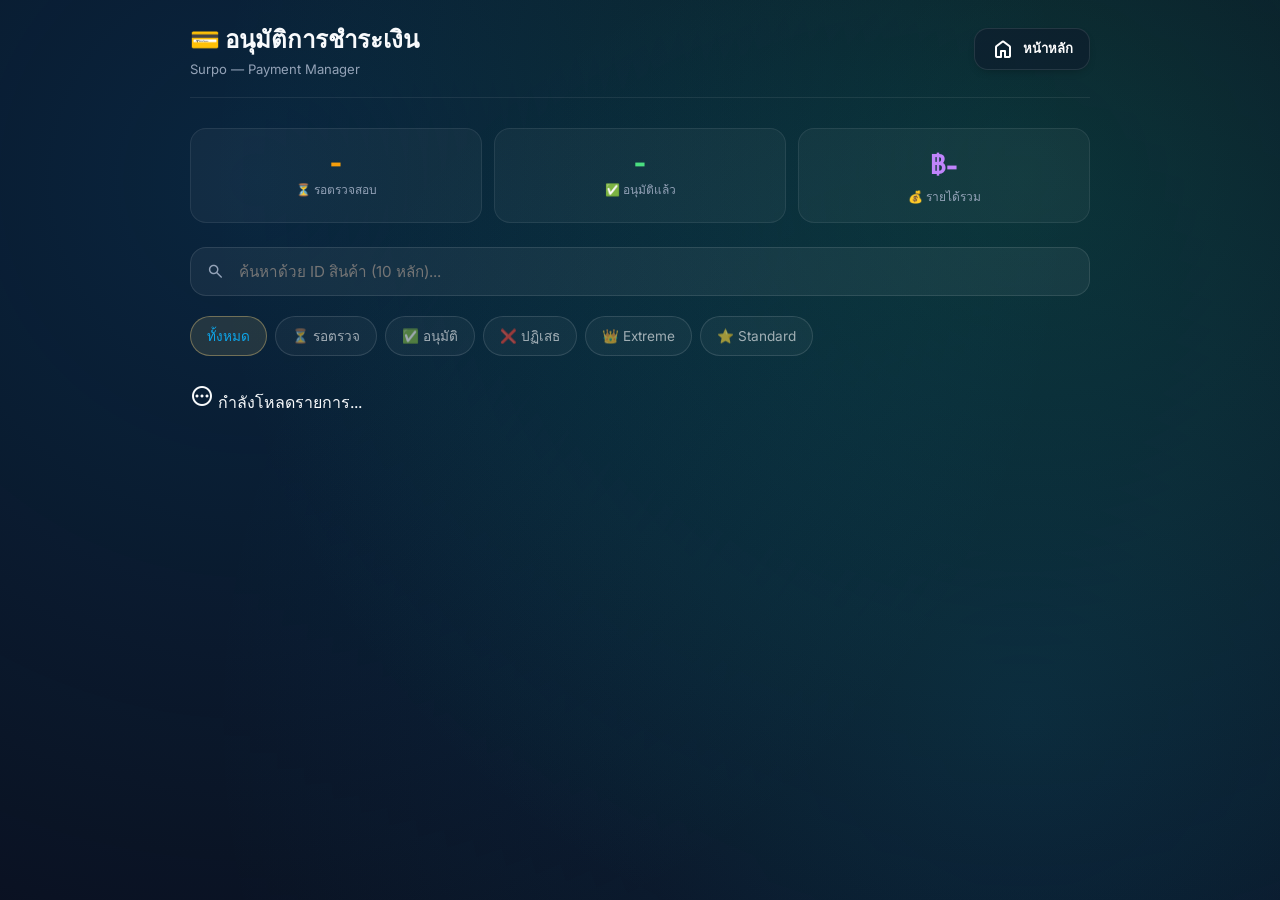
==== commit 99366713: "Add files via upload" ====
--- a/admin-payments.html
+++ b/admin-payments.html
@@ -3,7 +3,7 @@
 <head>
     <meta charset="UTF-8">
     <meta name="viewport" content="width=device-width, initial-scale=1.0">
-    <title>อนุมัติการชำระเงิน | Admin</title>
+    <title>อนุมัติการชำระเงิน | Surpo Admin</title>
     <link rel="stylesheet" href="style.css">
     <link rel="stylesheet" href="https://fonts.googleapis.com/css2?family=Material+Symbols+Rounded:opsz,wght,FILL,GRAD@24,400,0,0" />
     <style>
@@ -24,7 +24,7 @@
         /* Filters */
         .filter-row { display:flex;gap:8px;margin-bottom:20px;overflow-x:auto;padding-bottom:8px; -webkit-overflow-scrolling: touch; }
         .filter-btn { flex:0 0 auto; padding:8px 16px;border-radius:20px;border:1px solid rgba(255,255,255,0.12);background:rgba(255,255,255,0.04);color:rgba(255,255,255,0.6);font-size:0.85rem;cursor:pointer;transition:all 0.2s;white-space:nowrap; }
-        .filter-btn.active,.filter-btn:hover { background:rgba(255,51,102,0.15);border-color:rgba(255,51,102,0.4);color:#FF3366; }
+        .filter-btn.active,.filter-btn:hover { background:rgba(230,201,122,0.12);border-color:rgba(230,201,122,0.4);color:var(--accent); }
 
         /* Payment cards */
         .pay-list { display:flex;flex-direction:column;gap:20px; }
@@ -37,7 +37,7 @@
         .pay-ref { font-size:0.75rem;color:var(--text-muted);font-family:monospace;margin-bottom:4px; }
         .pay-contact-name { font-weight:800;font-size:1.1rem; color: #fff; }
         .pay-tier { display:inline-flex;align-items:center;gap:4px;padding:2px 10px;border-radius:20px;font-size:0.75rem;font-weight:700;margin-top:4px; }
-        .tier-std { background:linear-gradient(135deg,#FF336622,#9333EA22);color:#c084fc;border:1px solid rgba(147,51,234,0.3); }
+        .tier-std { background:rgba(230,201,122,0.12);color:var(--accent);border:1px solid rgba(230,201,122,0.35); }
         .tier-ext { background:linear-gradient(135deg,#F59E0B22,#EF444422);color:#fbbf24;border:1px solid rgba(245,158,11,0.3); }
 
         .pay-status { white-space:nowrap;}
@@ -83,14 +83,36 @@
         }
         .loader-ring::before {
             content: ""; position: absolute; inset: 0;
-            border-radius: 50%; border: 4px solid rgba(255, 51, 102, 0.1);
-            border-top: 4px solid #FF3366;
+            border-radius: 50%; border: 4px solid rgba(230, 201, 122, 0.15);
+            border-top: 4px solid var(--accent);
             animation: spin 1s linear infinite;
         }
         #loading-text { font-weight: 700; font-size: 1.2rem; color: white; text-align: center; }
 
         @keyframes spin { to { transform: rotate(360deg); } }
         @keyframes fadeIn { from { opacity: 0; } to { opacity: 1; } }
+
+        /* Mobile Optimization */
+        @media (max-width: 600px) {
+            body { padding: 12px; }
+            .admin-wrap { padding-top: 10px; }
+            .adm-title { font-size: 1.2rem; }
+            .stats-row { gap: 8px; margin-bottom: 16px; }
+            .stat-card { padding: 12px 8px; }
+            .stat-num { font-size: 1.25rem; }
+            .stat-lbl { font-size: 0.65rem; }
+            
+            .pay-item { padding: 14px; margin-bottom: 12px; border-radius: 16px; }
+            .pay-ref { font-size: 1rem !important; padding: 4px 8px !important; }
+            .pay-contact-name { font-size: 0.85rem !important; }
+            
+            .pay-details { grid-template-columns: 1fr; gap: 8px; padding: 10px; }
+            .pay-detail-item { font-size: 0.8rem; }
+            
+            .action-row { flex-direction: row; flex-wrap: wrap; gap: 8px; }
+            .action-btn { flex: 1; min-width: 120px; height: 42px; font-size: 0.82rem; border-radius: 10px; }
+            .uid-input { padding: 10px; font-size: 0.9rem; margin-bottom: 8px; border-radius: 10px; }
+        }
     </style>
 </head>
 <body>
@@ -109,7 +131,7 @@
             <div>
                 <div class="adm-title">
                     💳 อนุมัติการชำระเงิน
-                    <small>Surprise Me — Payment Manager</small>
+                    <small>Surpo — Payment Manager</small>
                 </div>
             </div>
             <a href="index.html" class="btn-secondary" style="padding:8px 16px;font-size:0.82rem;">
@@ -329,14 +351,18 @@
                             <div class="pay-status">${statusMap[p.status] || ''}</div>
                         </div>
                         <div class="pay-details">
-                            <div class="pay-detail-item"><div class="pay-detail-label">จำนวนเงิน</div><strong>฿${p.amount || '?'}</strong></div>
+                            <div class="pay-detail-item"><div class="pay-detail-label">จำนวนเงิน</div><strong style="color:#4ade80; font-size:1.1rem;">฿${p.amount || '?'}</strong></div>
                             <div class="pay-detail-item"><div class="pay-detail-label">Email/UID</div>${escHtml(p.userEmail || p.uid || '—')}</div>
                             <div class="pay-detail-item"><div class="pay-detail-label">วันที่</div>${dateStr}</div>
                             <div class="pay-detail-item"><div class="pay-detail-label">หมายเหตุ</div>${escHtml(p.note || '—')}</div>
                         </div>
                         ${slipSection}
-                        ${approvedInfo}
-                        ${actionBtns}
+                        
+                        <!-- Actions at bottom -->
+                        <div style="margin-top:auto; padding-top:16px; border-top:1px dashed rgba(255,255,255,0.08);">
+                            ${approvedInfo}
+                            ${actionBtns}
+                        </div>
                     </div>
                 `;
             }).join('');
--- a/style.css
+++ b/style.css
@@ -1,14 +1,15 @@
 @import url('https://fonts.googleapis.com/css2?family=Inter:wght@400;500;600&family=Outfit:wght@500;700;800&display=swap');
 
 :root {
-  --primary: #FF3366;
-  --secondary: #6B21A8;
-  --accent: #00D2FF;
-  --background: #0F0F0F;
-  --glass: rgba(255, 255, 255, 0.05);
+  --primary: #0284C7; /* Ocean Blue */
+  --secondary: #10B981; /* Emerald Green */
+  --accent: #0ea5e9; /* Sky Blue */
+  --background: #0B1121; /* Deep Premium Dark Blue/Black */
+  --glass: rgba(15, 23, 42, 0.5); /* Dark Glass */
   --glass-border: rgba(255, 255, 255, 0.1);
-  --text-main: #FFFFFF;
-  --text-muted: #A1A1AA;
+  --text-main: #F8FAFC; /* Bright White */
+  --text-muted: #94A3B8; /* Muted Slate */
+  --glass-shadow: 0 10px 40px -10px rgba(0, 0, 0, 0.6);
 }
 
 * {
@@ -25,19 +26,45 @@
   overflow-x: hidden;
 }
 
-/* Gradient Background Overlay */
-body::before {
+/* Smooth Flowing Premium Background (Original Colors) */
+body::before, body::after {
   content: "";
   position: fixed;
-  top: 0;
-  left: 0;
-  width: 100%;
-  height: 100%;
-  background: 
-    radial-gradient(circle at 20% 30%, rgba(255, 51, 102, 0.15) 0%, transparent 40%),
-    radial-gradient(circle at 80% 70%, rgba(107, 33, 168, 0.15) 0%, transparent 40%);
+  top: -50%;
+  left: -50%;
+  width: 200%;
+  height: 200%;
   pointer-events: none;
   z-index: -1;
+}
+
+body::before {
+  /* Ocean Blue & Sky Blue */
+  background: 
+    radial-gradient(circle at 35% 35%, rgba(2, 132, 199, 0.18) 0%, transparent 40%),
+    radial-gradient(circle at 65% 65%, rgba(14, 165, 233, 0.12) 0%, transparent 40%);
+  animation: gentleFloatBlue 24s cubic-bezier(0.4, 0, 0.2, 1) infinite alternate;
+}
+
+body::after {
+  /* Emerald Green */
+  background: 
+    radial-gradient(circle at 65% 35%, rgba(16, 185, 129, 0.18) 0%, transparent 40%);
+  animation: gentleFloatGreen 28s cubic-bezier(0.4, 0, 0.2, 1) infinite alternate-reverse;
+}
+
+@keyframes gentleFloatBlue {
+  0%   { transform: translate(2%, 2%) scale(0.95); }
+  33%  { transform: translate(-3%, 4%) scale(1.05); }
+  66%  { transform: translate(4%, -2%) scale(1); }
+  100% { transform: translate(-2%, -3%) scale(0.95); }
+}
+
+@keyframes gentleFloatGreen {
+  0%   { transform: translate(-4%, -2%) scale(1); }
+  33%  { transform: translate(3%, 3%) scale(0.95); }
+  66%  { transform: translate(-2%, 5%) scale(1.05); }
+  100% { transform: translate(2%, -4%) scale(1); }
 }
 
 h1, h2, h3 {
@@ -49,40 +76,43 @@
 /* Glass UI Elements */
 .glass-card {
   background: var(--glass);
-  backdrop-filter: blur(12px);
-  -webkit-backdrop-filter: blur(12px);
+  backdrop-filter: blur(16px);
+  -webkit-backdrop-filter: blur(16px);
   border: 1px solid var(--glass-border);
   border-radius: 24px;
   padding: 2rem;
-  box-shadow: 0 8px 32px 0 rgba(0, 0, 0, 0.37);
-  transition: transform 0.3s ease, border-color 0.3s ease;
+  box-shadow: var(--glass-shadow);
+  transition: transform 0.4s cubic-bezier(0.175, 0.885, 0.32, 1.275), border-color 0.3s ease, box-shadow 0.3s ease;
 }
 
 .glass-card:hover {
-  transform: translateY(-5px);
-  border-color: rgba(255, 51, 102, 0.3);
+  transform: translateY(-8px);
+  border-color: rgba(2, 132, 199, 0.4);
+  box-shadow: 0 20px 40px -10px rgba(2, 132, 199, 0.25);
 }
 
 /* Buttons */
 .btn-primary {
-  background: linear-gradient(135deg, var(--primary), var(--secondary));
+  background: linear-gradient(135deg, var(--primary), var(--accent));
   color: white;
   border: none;
   padding: 12px 28px;
   border-radius: 14px;
   font-weight: 600;
   cursor: pointer;
-  transition: all 0.3s cubic-bezier(0.175, 0.885, 0.32, 1.275);
+  transition: all 0.4s cubic-bezier(0.175, 0.885, 0.32, 1.275);
   display: inline-flex;
   align-items: center;
   gap: 8px;
   text-decoration: none;
   font-size: 1rem;
+  box-shadow: 0 8px 20px -6px rgba(2, 132, 199, 0.4);
 }
 
 .btn-primary:hover {
-  transform: scale(1.05);
-  box-shadow: 0 0 20px rgba(255, 51, 102, 0.4);
+  transform: translateY(-3px) scale(1.02);
+  box-shadow: 0 12px 24px -8px rgba(2, 132, 199, 0.8);
+  color: white;
 }
 
 .btn-secondary {
@@ -98,11 +128,15 @@
   display: inline-flex;
   align-items: center;
   gap: 8px;
+  box-shadow: 0 4px 10px -4px rgba(0, 0, 0, 0.3);
 }
 
 .btn-secondary:hover {
   background: rgba(255, 255, 255, 0.1);
   border-color: rgba(255, 255, 255, 0.3);
+  transform: translateY(-2px);
+  box-shadow: 0 8px 16px -6px rgba(2, 132, 199, 0.2);
+  color: white;
 }
 
 /* Animations */
@@ -138,7 +172,7 @@
 .logo {
   font-size: 1.5rem;
   font-weight: 800;
-  background: linear-gradient(to right, var(--primary), var(--accent));
+  background: linear-gradient(to right, var(--primary), var(--secondary));
   -webkit-background-clip: text;
   -webkit-text-fill-color: transparent;
   display: flex;
@@ -156,8 +190,9 @@
   font-size: 4rem;
   line-height: 1.1;
   margin-bottom: 24px;
-  background: linear-gradient(180deg, #FFFFFF 0%, #A1A1AA 100%);
+  background: linear-gradient(180deg, #FFFFFF 0%, #94A3B8 100%);
   -webkit-background-clip: text;
+  background-clip: text;
   -webkit-text-fill-color: transparent;
 }
 
@@ -208,6 +243,7 @@
 
 /* Mobile Responsive Adjustments */
 @media (max-width: 768px) {
+  html { font-size: 15px; }
   .hero-title { font-size: 2.5rem; line-height: 1.2; }
   .hero-subtitle { font-size: 1rem; padding: 0 10px; }
   .hero-section { padding: 60px 0; }
@@ -222,3 +258,13 @@
   .feature-grid { grid-template-columns: 1fr; gap: 16px; margin-top: 40px; }
   .cta-section { padding: 40px 20px; }
 }
+
+@media (max-width: 480px) {
+  html { font-size: 13.5px; } /* Scales down all REM units */
+  .hero-title { font-size: 2.2rem; }
+  .glass-card { padding: 1.2rem; border-radius: 16px; }
+  .container { padding: 0 0.8rem; }
+  .btn-primary, .btn-secondary { font-size: 0.85rem; padding: 8px 16px; }
+  .cta-section { padding: 30px 16px; }
+  .logo { font-size: 1.1rem; }
+}
